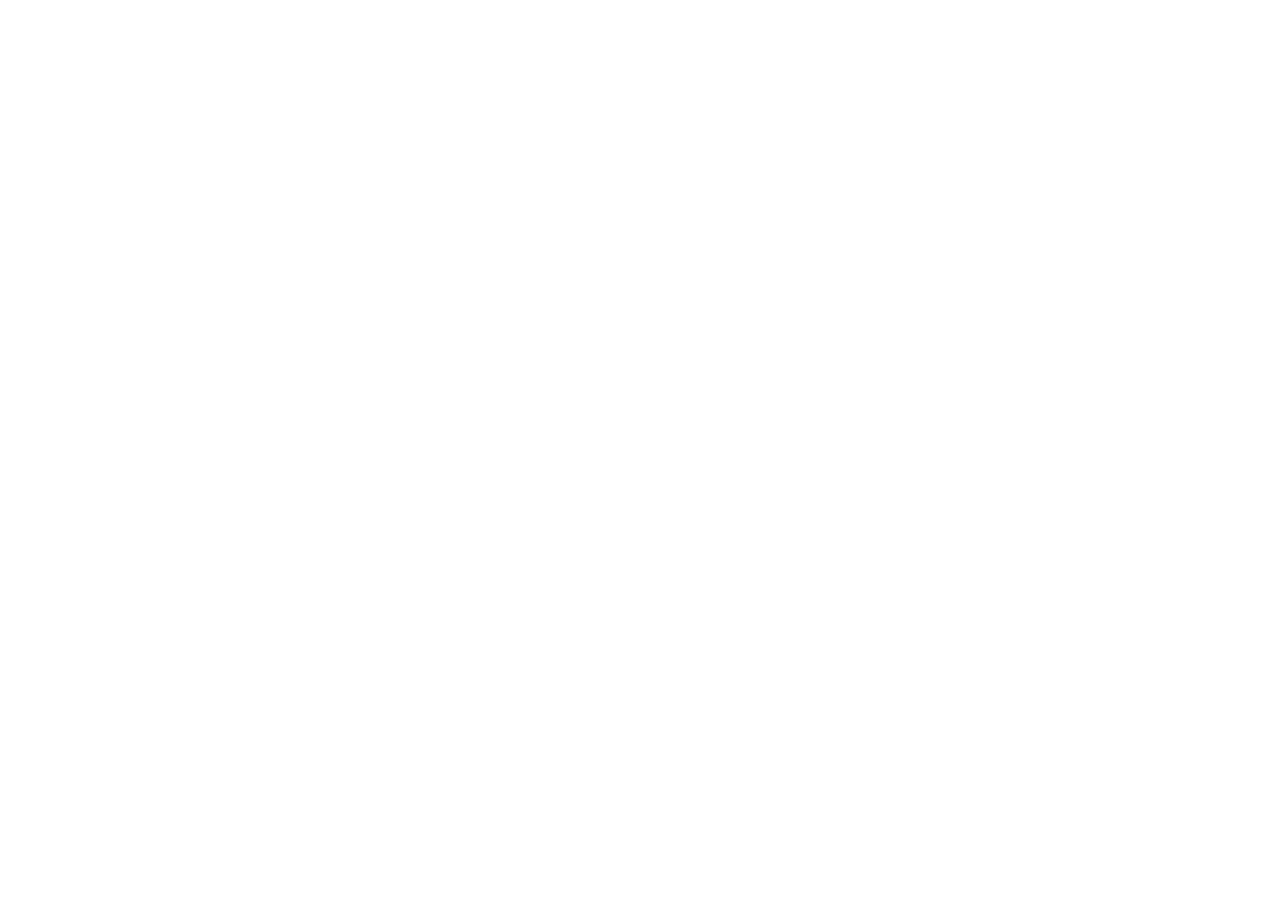
==== rock-paper-scissors.html @ 8d5f4767 "Add a function to randomly get 1 out of 3 values" ====
<!DOCTYPE html>
<html lang="en">

<head>
    <meta charset="UTF-8">
    <meta name="viewport" content="width=device-width, initial-scale=1.0">
    <title>Document</title>
</head>

<body>

    <script>

        function getComputerChoice() {
            const choices = ["Rock", "Paper", "Scissors"];
            let choice = choices[Math.floor(Math.random() * choices.length)];
            return choice;
        }



    </script>
</body>

</html>
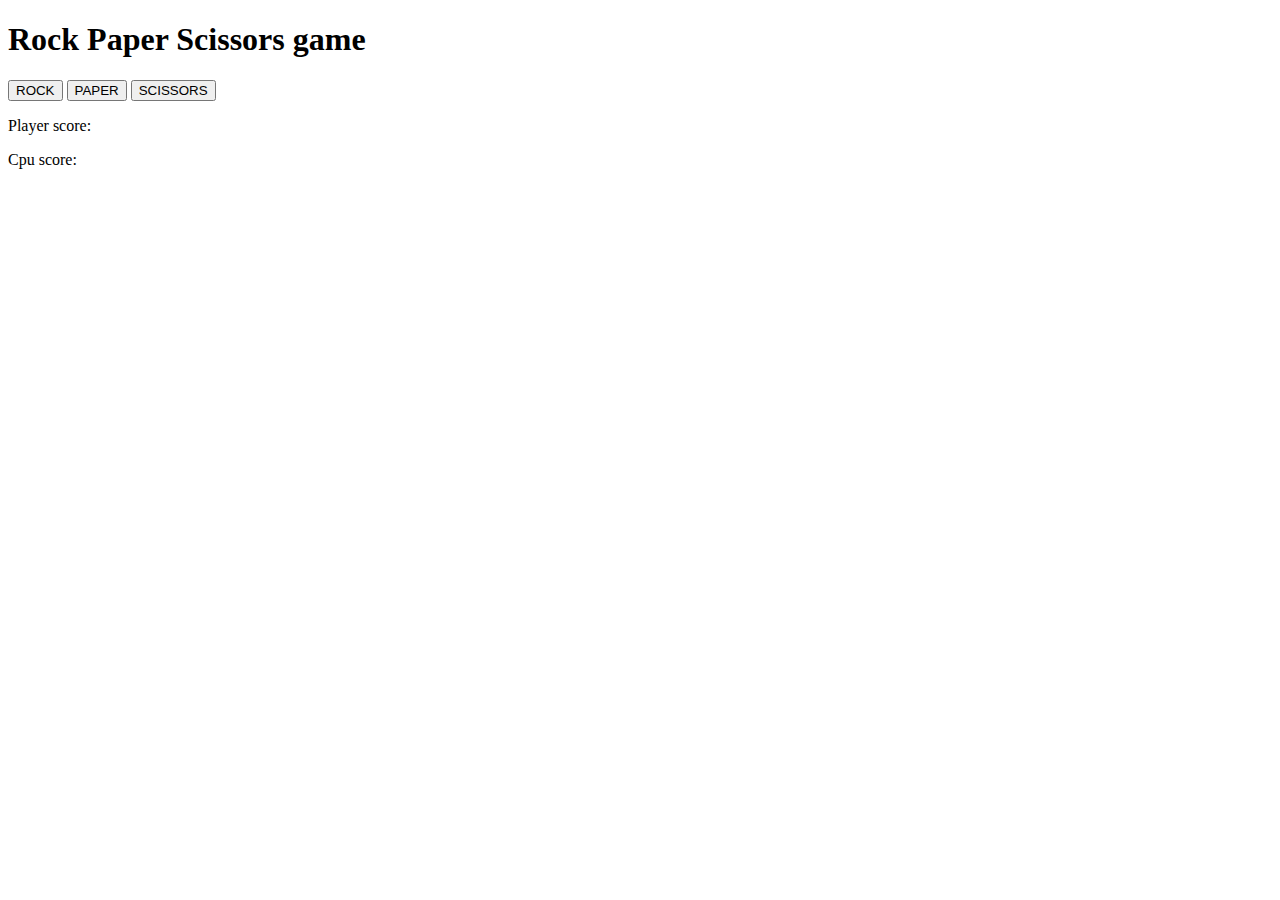
==== commit e73cdbdb: "Separate html, css, js files and create html base skeleton" ====
--- a/rock-paper-scissors.html
+++ b/rock-paper-scissors.html
@@ -4,22 +4,22 @@
 <head>
     <meta charset="UTF-8">
     <meta name="viewport" content="width=device-width, initial-scale=1.0">
-    <title>Document</title>
+    <title>Rock paper scissors</title>
+    <link rel="stylesheet" href="rock-paper-scrissors.css">
+    <script src="rock-paper-scrissors.js" defer></script>
 </head>
 
 <body>
-
-    <script>
-
-        function getComputerChoice() {
-            const choices = ["Rock", "Paper", "Scissors"];
-            let choice = choices[Math.floor(Math.random() * choices.length)];
-            return choice;
-        }
-
-
-
-    </script>
+    <h1>Rock Paper Scissors game</h1>
+    <div id="container">
+        <button>ROCK</button>
+        <button>PAPER</button>
+        <button>SCISSORS</button>
+    </div>
+    <div id="running score">
+        <p class="playerScore">Player score: </p>
+        <p class="cpuScore"> Cpu score: </p>
+    </div>
 </body>
 
 </html>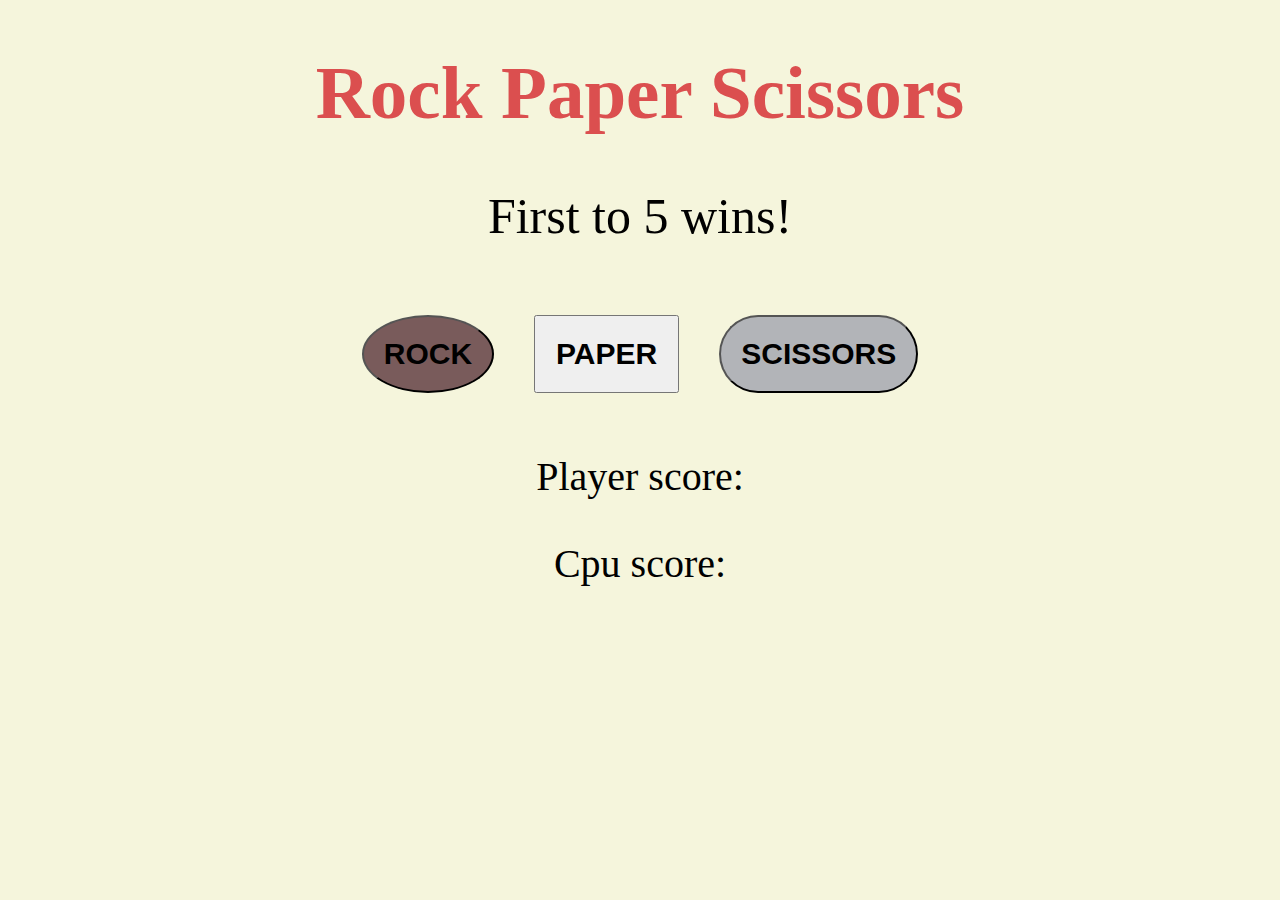
==== commit 00265a24: "Add css" ====
--- a/rock-paper-scissors.html
+++ b/rock-paper-scissors.html
@@ -10,15 +10,20 @@
 </head>
 
 <body>
-    <h1>Rock Paper Scissors game</h1>
-    <div id="container">
-        <button>ROCK</button>
-        <button>PAPER</button>
-        <button>SCISSORS</button>
+    <h1 id="h1">Rock Paper Scissors</h1>
+    <p class="subtitle">First to 5 wins!</p>
+    <div id="options">
+        <button class="rock">ROCK</button>
+        <button class="paper">PAPER</button>
+        <button class="scissors">SCISSORS</button>
     </div>
-    <div id="running score">
+    <div id="runningScore">
         <p class="playerScore">Player score: </p>
         <p class="cpuScore"> Cpu score: </p>
+    </div>
+    <div id="results">
+        <p class="roundResult"></p>
+        <p class="gameResult"></p>
     </div>
 </body>
 
--- a/rock-paper-scrissors.css
+++ b/rock-paper-scrissors.css
@@ -0,0 +1,46 @@
+body {
+    background-color: beige;
+}
+
+#h1 {
+    text-align: center;
+    color: rgb(219, 79, 79);
+    font-size: 75px;
+}
+
+.subtitle {
+    text-align: center;
+    font-size: 50px;
+}
+
+#options {
+    display: flex;
+    justify-content: center;
+}
+
+button {
+    padding: 20px;
+    margin: 20px;
+    font-size: 30px;
+    font-weight: bold;
+}
+
+.rock {
+    background-color: rgb(121, 91, 91);
+    border-radius: 50%;
+}
+
+.scissors {
+    background-color: rgb(178, 180, 184);
+    border-radius: 50px;
+}
+
+#runningScore {
+    text-align: center;
+    font-size: 40px;
+}
+
+#results {
+    text-align: center;
+    font-size: 40px;
+}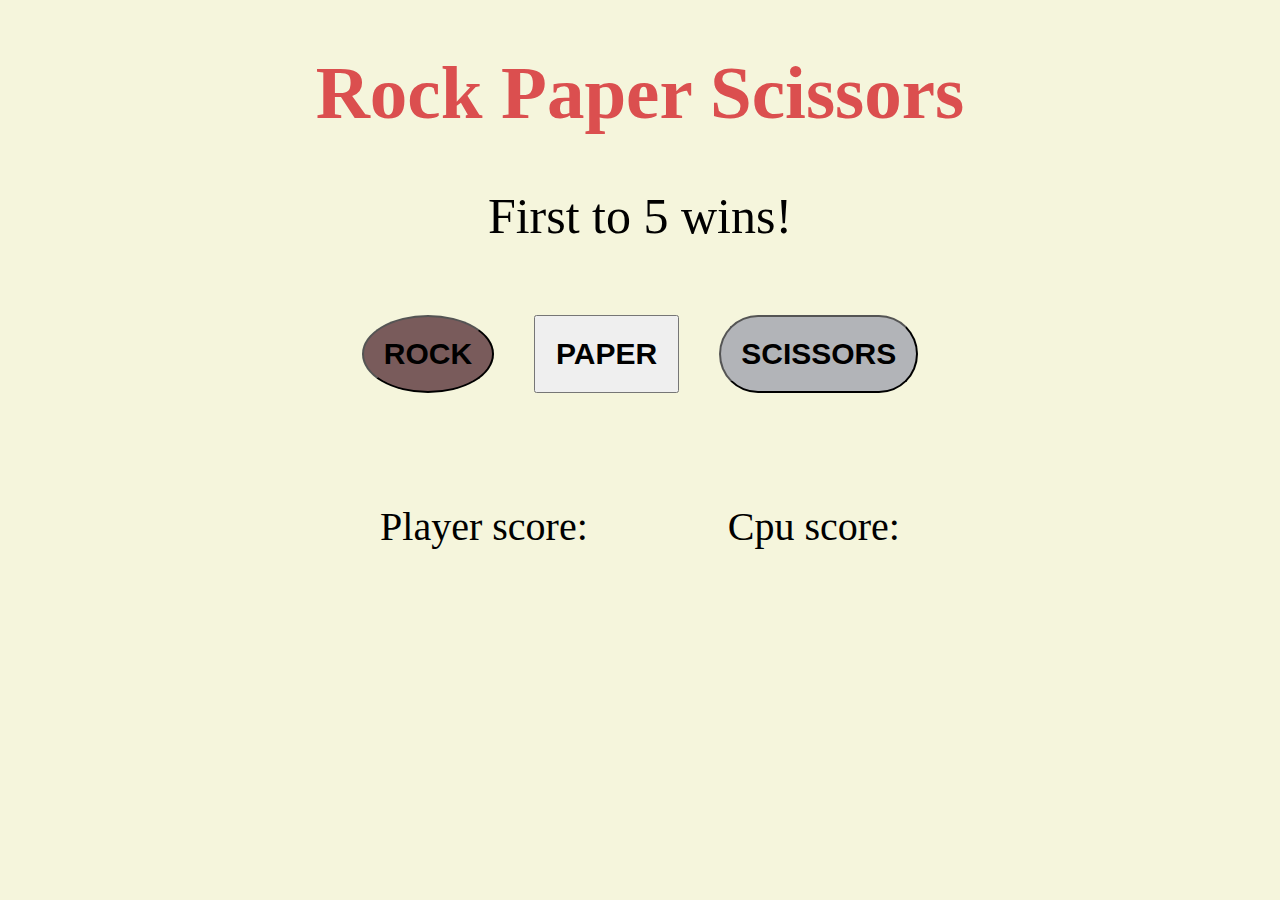
==== commit 900b2a83: "Adjust html layout" ====
--- a/rock-paper-scissors.html
+++ b/rock-paper-scissors.html
@@ -17,13 +17,15 @@
         <button class="paper">PAPER</button>
         <button class="scissors">SCISSORS</button>
     </div>
+    <div id="roundResult">
+        <p></p>
+    </div>
     <div id="runningScore">
         <p class="playerScore">Player score: </p>
         <p class="cpuScore"> Cpu score: </p>
     </div>
-    <div id="results">
-        <p class="roundResult"></p>
-        <p class="gameResult"></p>
+    <div id="gameResult">
+        <p></p>
     </div>
 </body>
 
--- a/rock-paper-scrissors.css
+++ b/rock-paper-scrissors.css
@@ -36,11 +36,18 @@
 }
 
 #runningScore {
-    text-align: center;
+    display: flex;
+    justify-content: center;
     font-size: 40px;
 }
 
-#results {
+.playerScore,
+.cpuScore {
+    margin: 50px 70px;
+}
+
+#roundResult,
+#gameResult {
     text-align: center;
     font-size: 40px;
 }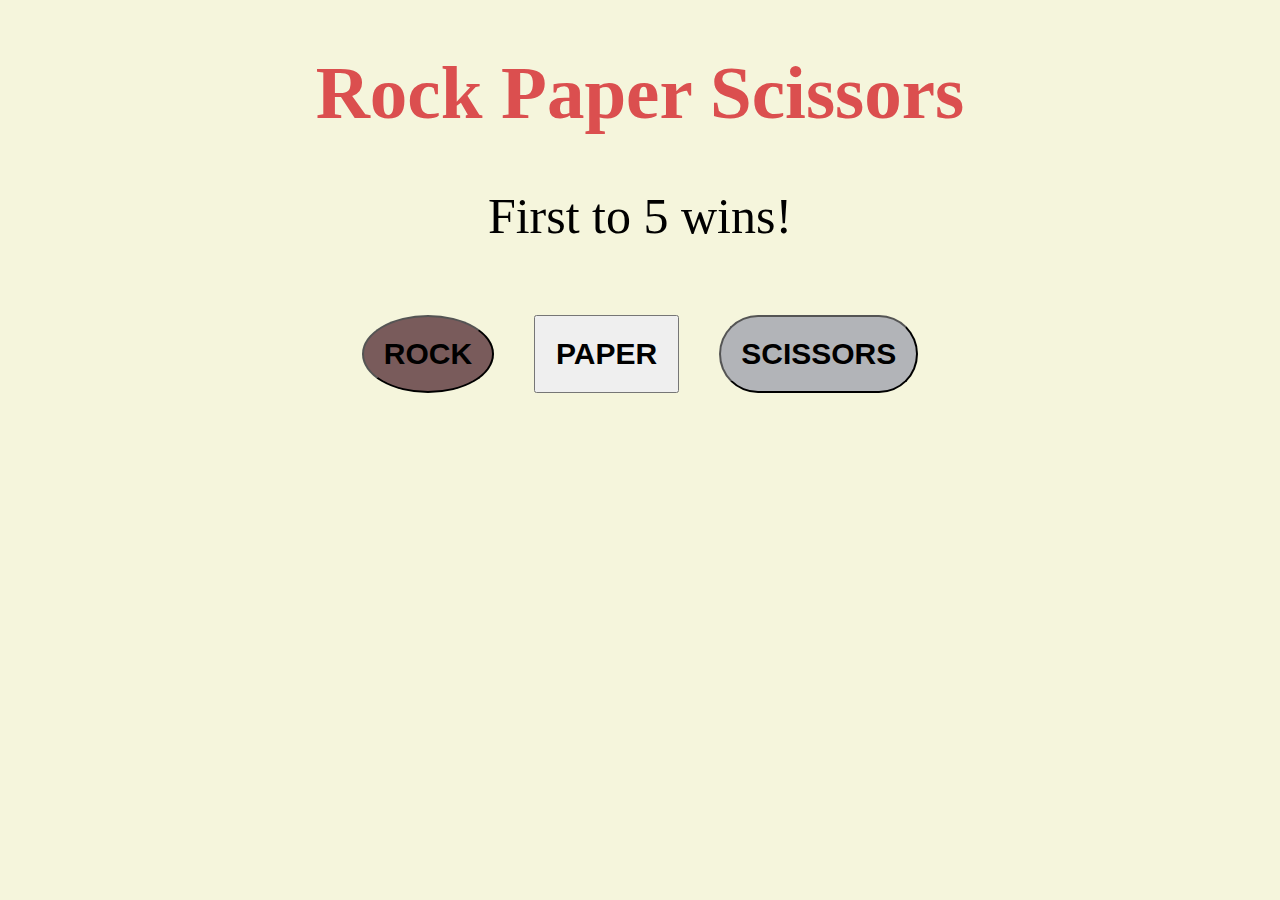
==== commit e500ca19: "Refactor original js code to make the game work" ====
--- a/rock-paper-scissors.html
+++ b/rock-paper-scissors.html
@@ -13,20 +13,20 @@
     <h1 id="h1">Rock Paper Scissors</h1>
     <p class="subtitle">First to 5 wins!</p>
     <div id="options">
-        <button class="rock">ROCK</button>
-        <button class="paper">PAPER</button>
-        <button class="scissors">SCISSORS</button>
+        <button id="rock">ROCK</button>
+        <button id="paper">PAPER</button>
+        <button id="scissors">SCISSORS</button>
     </div>
-    <div id="roundResult">
-        <p></p>
+
+    <p id="roundResult"></p>
+
+    <div id="runningScore">
+        <p id="playerScore"></p>
+        <p id="computerScore"></p>
     </div>
-    <div id="runningScore">
-        <p class="playerScore">Player score: </p>
-        <p class="cpuScore"> Cpu score: </p>
-    </div>
-    <div id="gameResult">
-        <p></p>
-    </div>
+
+    <p id="gameResult"></p>
+
 </body>
 
 </html>--- a/rock-paper-scrissors.css
+++ b/rock-paper-scrissors.css
@@ -25,12 +25,12 @@
     font-weight: bold;
 }
 
-.rock {
+#rock {
     background-color: rgb(121, 91, 91);
     border-radius: 50%;
 }
 
-.scissors {
+#scissors {
     background-color: rgb(178, 180, 184);
     border-radius: 50px;
 }
@@ -41,9 +41,14 @@
     font-size: 40px;
 }
 
-.playerScore,
-.cpuScore {
-    margin: 50px 70px;
+#playerScore {
+    margin: 40px 70px;
+    color: green;
+}
+
+#computerScore {
+    margin: 40px 70px;
+    color: red;
 }
 
 #roundResult,
